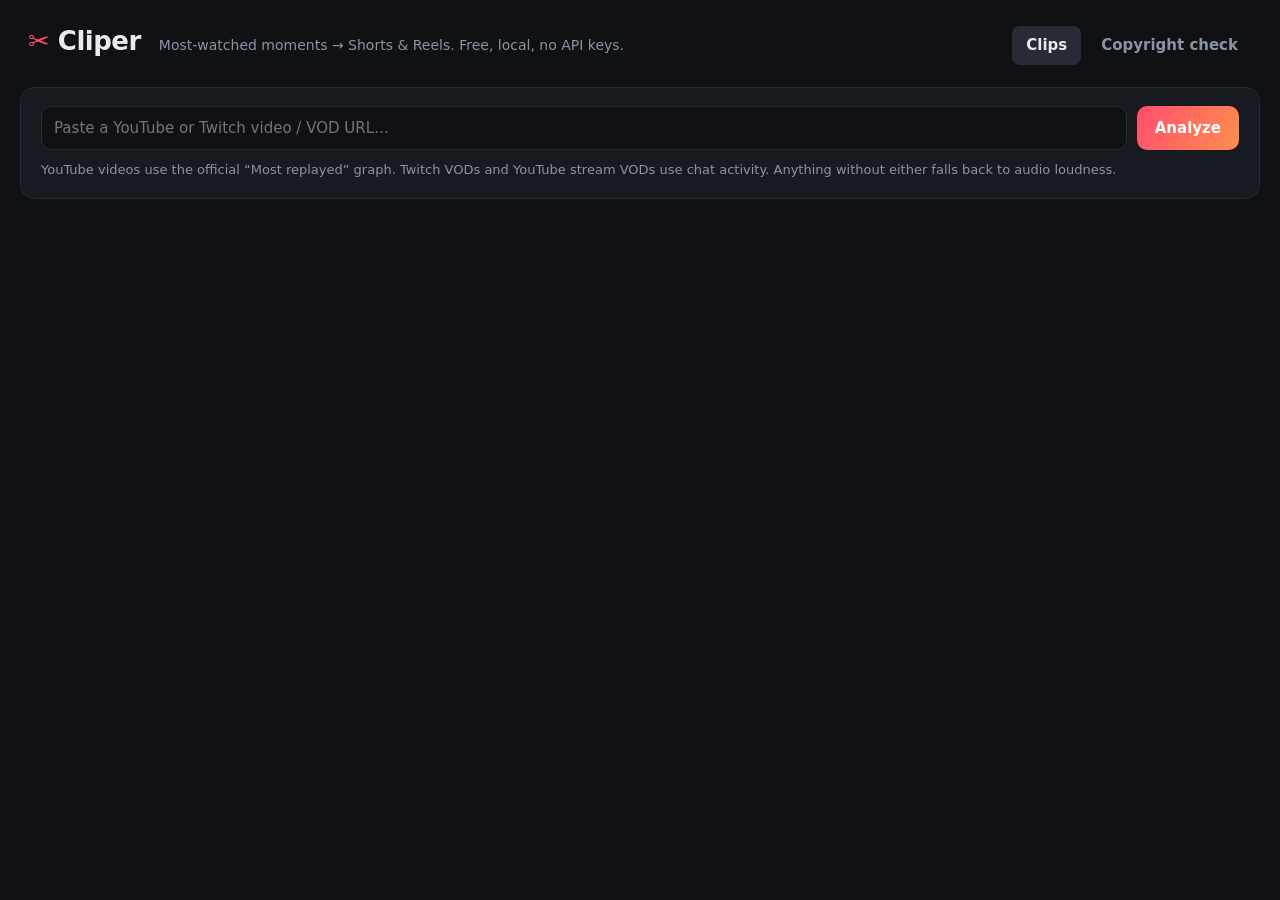
==== cliper/web/index.html @ e8e69fe3 "Initial release: Cliper — most-watched moments to Shorts, free and local" ====
<!doctype html>
<html lang="en">
<head>
<meta charset="utf-8">
<meta name="viewport" content="width=device-width, initial-scale=1">
<title>Cliper</title>
<link rel="stylesheet" href="style.css">
</head>
<body>
<header class="top">
  <div class="brand"><span class="logo">✂</span> Cliper</div>
  <div class="tag">Most-watched moments → Shorts &amp; Reels. Free, local, no API keys.</div>
  <nav class="tabs"><button class="tab active" data-tab="clips">Clips</button><button class="tab" data-tab="check">Copyright check</button></nav>
</header>

<main id="tab-clips">
  <section class="card" id="input-card">
    <form id="url-form">
      <input id="url" type="url" required placeholder="Paste a YouTube or Twitch video / VOD URL…" autocomplete="off">
      <button type="submit" id="analyze-btn">Analyze</button>
    </form>
    <p class="hint">YouTube videos use the official “Most replayed” graph. Twitch VODs and YouTube stream VODs use chat activity. Anything without either falls back to audio loudness.</p>
  </section>

  <section class="card hidden" id="progress-card">
    <div class="prog-row"><span id="prog-msg">Working…</span><span id="prog-pct">0%</span></div>
    <div class="bar"><div id="prog-fill"></div></div>
    <p class="error hidden" id="prog-error"></p>
    <ul id="prog-log" class="log"></ul>
  </section>

  <section class="hidden" id="video-section">
    <div class="card video-card">
      <div class="video-meta">
        <img id="thumb" alt="">
        <div>
          <h2 id="title"></h2>
          <div class="sub"><span id="uploader"></span> · <span id="duration"></span> · <span class="pill" id="source"></span> · <span class="pill" id="mode" title=""></span> · <button class="linkish" id="reanalyze">↻ re-analyze</button></div>
        </div>
      </div>
      <div class="player-wrap"><div id="player"></div></div>
      <div class="chart-wrap">
        <canvas id="chart" height="140"></canvas>
        <div id="chart-tip" class="tip hidden"></div>
      </div>
      <div class="legend"><span class="sw hot"></span> interest &nbsp; <span class="sw win"></span> planned clip &nbsp; <span class="sw peak"></span> top moment — click the graph to seek</div>
      <div id="highlights" class="chips"></div>
    </div>

    <div class="card">
      <h3>Generate clips</h3>
      <div class="opts">
        <label>Clips <input type="number" id="opt-count" min="1" max="60" value="10"></label>
        <label>Min length (s) <input type="number" id="opt-min" min="3" max="180" value="8"></label>
        <label>Max length (s) <input type="number" id="opt-max" min="3" max="180" value="15"></label>
        <label>Video type
          <select id="opt-mode">
            <option value="">Auto</option>
            <option value="talking">Talking / commentary</option>
            <option value="podcast">Podcast / interview</option>
            <option value="gameplay">Gameplay (+ facecam)</option>
            <option value="irl">IRL / vlog / stream</option>
            <option value="music">Music</option>
          </select>
        </label>
        <label>Framing
          <select id="opt-layout">
            <option value="auto">Auto (face tracking / stacked)</option>
            <option value="crop">9:16 crop, follow face</option>
            <option value="blur">9:16 blurred background</option>
            <option value="original">Keep original (landscape)</option>
          </select>
        </label>
        <label>Captions
          <select id="opt-captions">
            <option value="auto">Auto (platform subs, else Whisper)</option>
            <option value="whisper">Whisper (local)</option>
            <option value="off">Off</option>
          </select>
        </label>
        <label>Speed
          <select id="opt-speed"><option value="">Auto</option><option value="1">1.00×</option><option value="1.05">1.05×</option><option value="1.1">1.10×</option><option value="1.15">1.15×</option></select>
        </label>
        <label>Source quality
          <select id="opt-quality"><option value="">Best available (4K if offered)</option><option value="1440">Up to 1440p</option><option value="1080">Up to 1080p (faster)</option><option value="720">Up to 720p (fastest)</option></select>
        </label>
        <label>Pitch
          <select id="opt-pitch"><option value="">Auto</option><option value="1">Original</option><option value="1.02">+2%</option><option value="0.98">−2%</option><option value="1.04">+4%</option></select>
        </label>
      </div>
      <div class="toggles">
        <label><input type="checkbox" id="opt-punch" checked> Punch-in zooms</label>
        <label title="Shows the hook line at the top for the first seconds. Off by default because the captions already show it."><input type="checkbox" id="opt-title"> Hook title card</label>
        <label><input type="checkbox" id="opt-progress" checked> Progress bar</label>
        <label><input type="checkbox" id="opt-grade" checked> Color grade</label>
        <label><input type="checkbox" id="opt-mirror"> Mirror</label>
      </div>
      <p class="hint" id="caption-hint"></p>
      <p class="hint">Edits are chosen per video type: face-tracked crops, stacked game + facecam, split podcasts, word-highlight captions, loudness normalised to −14 LUFS. They help retention and reduce automated matching — they don't make reposting someone else's content legal. Get permission or stay within fair use.</p>
      <button id="generate-btn" class="primary">Generate clips</button>
    </div>

    <div class="card hidden" id="clips-card">
      <div class="clips-head">
        <h3>Clips <span id="clips-count"></span></h3>
        <a id="zip-link" class="btn hidden" href="#">Download all (.zip)</a>
      </div>
      <p class="outpath" id="outpath"></p>
      <div id="clips" class="grid"></div>
    </div>
  </section>

  <section class="card" id="recent-card">
    <h3>Recent</h3>
    <ul id="recent" class="recent"></ul>
  </section>
</main>

<main id="tab-check" class="hidden">
  <section class="card">
    <h3>Will this get flagged?</h3>
    <p class="hint">An estimate, not a guarantee: matching systems (Content ID etc.) are proprietary. This checks the two things that drive most claims — <b>recognisable music</b> (via Shazam) and <b>how close the clip still is to its source</b> (visual hashes that survive crops/mirroring, audio correlation that survives speed/pitch changes).</p>
  </section>
  <section class="card" id="check-clips-card">
    <h3>Generated clips <span class="hint" id="check-job-title"></span></h3>
    <div id="check-clips" class="check-list"></div>
  </section>
  <section class="card">
    <h3>Check any video file</h3>
    <form id="check-form" class="opts">
      <label>Video file <input type="file" id="chk-file" accept="video/*,audio/*" required></label>
      <label>Source URL (optional, to compare) <input type="url" id="chk-url" placeholder="https://youtube.com/watch?v=…"></label>
      <label>Where in the source it starts (s) <input type="number" id="chk-start" min="0" step="0.1" value="0"></label>
      <label>Speed applied <input type="number" id="chk-speed" min="0.5" max="2" step="0.01" value="1"></label>
    </form>
    <button id="chk-btn" class="primary">Check</button>
    <div id="chk-result" class="report hidden"></div>
  </section>
</main>
<script src="app.js"></script>
</body>
</html>
---- cliper/web/style.css ----
:root {
  --bg: #0f1115; --card: #171a21; --line: #262b36; --text: #e8eaf0; --muted: #8b93a7;
  --accent: #ff4d6d; --accent2: #ff8f4d; --ok: #4dd18f; --win: rgba(77,163,255,.35); --peak: #ffd84d;
}
* { box-sizing: border-box; }
body { margin: 0; background: var(--bg); color: var(--text); font: 15px/1.5 system-ui, -apple-system, Segoe UI, Roboto, sans-serif; }
.top { display: flex; align-items: baseline; gap: 18px; padding: 22px 28px 6px; flex-wrap: wrap; }
.brand { font-size: 26px; font-weight: 800; letter-spacing: -.5px; }
.logo { color: var(--accent); }
.tag { color: var(--muted); font-size: 14px; }
main { max-width: 1400px; margin: 0 auto; padding: 16px 20px 60px; display: grid; grid-template-columns: minmax(0, 1fr); gap: 16px; }
.card { min-width: 0; background: var(--card); border: 1px solid var(--line); border-radius: 14px; padding: 18px 20px; }
.hidden { display: none !important; }
#video-section { display: grid; gap: 16px; }
h2 { margin: 0 0 4px; font-size: 18px; } h3 { margin: 0 0 12px; font-size: 16px; }
.hint { color: var(--muted); font-size: 13px; margin: 10px 0 0; }
.error { color: var(--accent); }
form { display: flex; gap: 10px; }
input, select { background: #0f1115; color: var(--text); border: 1px solid var(--line); border-radius: 10px; padding: 10px 12px; font: inherit; }
input:focus, select:focus { outline: 2px solid var(--accent); border-color: transparent; }
#url { flex: 1; min-width: 0; }
button, .btn { background: var(--line); color: var(--text); border: 0; border-radius: 10px; padding: 10px 18px; font: inherit; font-weight: 600; cursor: pointer; text-decoration: none; display: inline-block; }
button.primary, #analyze-btn { background: linear-gradient(120deg, var(--accent), var(--accent2)); color: #fff; }
button:disabled { opacity: .5; cursor: wait; }
.prog-row { display: flex; justify-content: space-between; color: var(--muted); font-size: 14px; margin-bottom: 8px; }
.bar { height: 8px; background: #0f1115; border-radius: 99px; overflow: hidden; }
#prog-fill { height: 100%; width: 0; background: linear-gradient(90deg, var(--accent), var(--accent2)); transition: width .4s; }
.video-meta { display: flex; gap: 14px; align-items: center; margin-bottom: 14px; }
.video-meta img { width: 120px; aspect-ratio: 16/9; object-fit: cover; border-radius: 8px; background: #000; }
.sub { color: var(--muted); font-size: 13px; }
.pill { background: #0f1115; border: 1px solid var(--line); border-radius: 99px; padding: 1px 9px; font-size: 12px; }
.player-wrap { position: relative; width: 100%; padding-top: 56.25%; background: #000; border-radius: 10px; overflow: hidden; }
.player-wrap iframe, .player-wrap > div, .player-wrap .ph { position: absolute; inset: 0; width: 100%; height: 100%; border: 0; }
.chart-wrap { position: relative; margin-top: 14px; }
#chart { width: 100%; height: 140px; display: block; border-radius: 8px; background: #0f1115; cursor: crosshair; }
.tip { position: absolute; top: 6px; pointer-events: none; background: #000c; padding: 2px 8px; border-radius: 6px; font-size: 12px; transform: translateX(-50%); }
.legend { color: var(--muted); font-size: 12px; margin-top: 6px; }
.sw { display: inline-block; width: 12px; height: 12px; border-radius: 3px; vertical-align: -2px; }
.sw.hot { background: var(--accent); } .sw.win { background: var(--win); border: 1px solid #4da3ff; } .sw.peak { background: var(--peak); }
.chips { display: flex; flex-wrap: wrap; gap: 8px; margin-top: 12px; }
.chip { background: #0f1115; border: 1px solid var(--line); border-radius: 99px; padding: 4px 12px; font-size: 13px; cursor: pointer; }
.chip:hover { border-color: var(--accent); }
.chip b { color: var(--peak); }
.opts { display: grid; grid-template-columns: repeat(auto-fit, minmax(170px, 1fr)); gap: 12px; }
.opts label { display: flex; flex-direction: column; gap: 4px; font-size: 13px; color: var(--muted); }
.opts input, .opts select { width: 100%; }
#generate-btn { margin-top: 14px; }
.clips-head { display: flex; justify-content: space-between; align-items: center; margin-bottom: 12px; }
.grid { display: grid; grid-template-columns: repeat(auto-fill, minmax(240px, 1fr)); gap: 16px; }
.clip { background: #0f1115; border: 1px solid var(--line); border-radius: 12px; overflow: hidden; display: flex; flex-direction: column; }
.clip video { width: 100%; aspect-ratio: 9/16; background: #000; object-fit: contain; }
.clip.landscape video { aspect-ratio: 16/9; }
.clip .ph { aspect-ratio: 9/16; display: grid; place-items: center; color: var(--muted); font-size: 13px; background: #000; }
.clip.landscape .ph { aspect-ratio: 16/9; }
.clip .info { padding: 10px 12px; font-size: 13px; display: flex; flex-direction: column; gap: 6px; }
.clip .row { display: flex; justify-content: space-between; align-items: center; color: var(--muted); }
.clip .rank { font-weight: 700; color: var(--text); }
.clip .actions { display: flex; gap: 8px; }
.clip .actions .btn { flex: 1; font-size: 12px; padding: 7px 8px; display: inline-flex; align-items: center; justify-content: center; gap: 6px; }
.clip .chkres { font-size: 12px; min-height: 0; }
.clip .chkres:empty { display: none; }
.clip .err { color: var(--accent); font-size: 12px; word-break: break-word; }
.spin { width: 18px; height: 18px; border: 2px solid var(--line); border-top-color: var(--accent); border-radius: 50%; animation: s 1s linear infinite; }
@keyframes s { to { transform: rotate(360deg); } }
.recent { list-style: none; margin: 0; padding: 0; display: grid; gap: 6px; }
.recent li { display: flex; gap: 10px; align-items: center; font-size: 14px; }
.recent a { color: var(--text); text-decoration: none; flex: 1; min-width: 0; overflow: hidden; text-overflow: ellipsis; white-space: nowrap; }
.recent .x { color: var(--muted); cursor: pointer; background: none; padding: 2px 6px; }
.recent .st { font-size: 12px; color: var(--muted); }
@media (max-width: 600px) { form { flex-direction: column; } .video-meta img { width: 90px; } }
.log { list-style: none; margin: 10px 0 0; padding: 0; font-size: 12px; color: var(--muted); max-height: 140px; overflow-y: auto; }
.log li { display: flex; gap: 10px; } .log li:last-child { color: var(--text); }
.log time { flex: none; opacity: .6; font-variant-numeric: tabular-nums; }
.toggles { display: flex; flex-wrap: wrap; gap: 8px 18px; margin-top: 12px; font-size: 14px; }
.toggles label { display: flex; gap: 6px; align-items: center; cursor: pointer; }
.clip .hook { color: var(--text); font-size: 12px; line-height: 1.35; display: -webkit-box; -webkit-line-clamp: 3; -webkit-box-orient: vertical; overflow: hidden; }
.tabs { margin-left: auto; display: flex; gap: 6px; }
.tab { background: transparent; color: var(--muted); padding: 8px 14px; border-radius: 8px; }
.tab.active { background: var(--line); color: var(--text); }
.check-list { display: grid; gap: 10px; }
.check-row { display: grid; grid-template-columns: 90px 1fr auto; gap: 12px; align-items: center; background: #0f1115; border: 1px solid var(--line); border-radius: 10px; padding: 10px 12px; }
.check-row video { width: 90px; aspect-ratio: 9/16; border-radius: 6px; background: #000; }
.badge { display: inline-block; padding: 2px 10px; border-radius: 99px; font-size: 12px; font-weight: 700; }
.badge.low { background: #1f3d2e; color: var(--ok); } .badge.medium { background: #40361a; color: var(--peak); } .badge.high { background: #4a1f28; color: var(--accent); }
.report { margin-top: 14px; background: #0f1115; border: 1px solid var(--line); border-radius: 10px; padding: 12px 14px; font-size: 14px; }
.report ul { margin: 8px 0 0; padding-left: 18px; color: var(--muted); }
.report .music a { color: var(--peak); }
.linkish { background: none; color: var(--muted); padding: 0; font-size: 12px; font-weight: 500; text-decoration: underline; }
.linkish:hover { color: var(--text); }
.outpath { font-size: 12px; color: var(--muted); font-family: ui-monospace, monospace; }
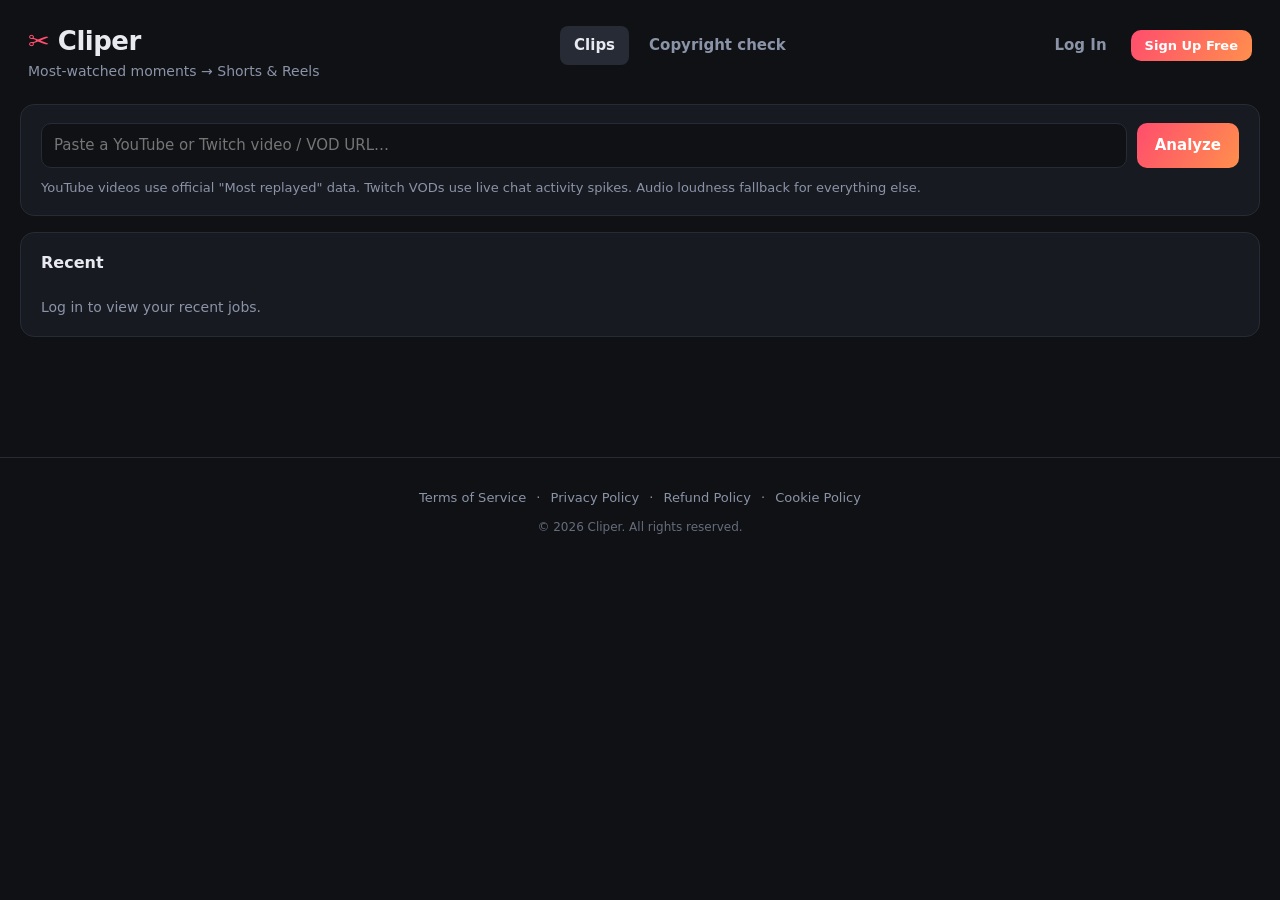
==== commit 28e87636: "bug fixes" ====
--- a/cliper/web/index.html
+++ b/cliper/web/index.html
@@ -3,14 +3,22 @@
 <head>
 <meta charset="utf-8">
 <meta name="viewport" content="width=device-width, initial-scale=1">
-<title>Cliper</title>
+<title>Cliper — AI Short Clip Generator</title>
 <link rel="stylesheet" href="style.css">
 </head>
 <body>
 <header class="top">
-  <div class="brand"><span class="logo">✂</span> Cliper</div>
-  <div class="tag">Most-watched moments → Shorts &amp; Reels. Free, local, no API keys.</div>
-  <nav class="tabs"><button class="tab active" data-tab="clips">Clips</button><button class="tab" data-tab="check">Copyright check</button></nav>
+  <div class="brand-wrap">
+    <div class="brand"><span class="logo">✂</span> Cliper</div>
+    <div class="tag">Most-watched moments → Shorts &amp; Reels</div>
+  </div>
+  <nav class="tabs">
+    <button class="tab active" data-tab="clips">Clips</button>
+    <button class="tab" data-tab="check">Copyright check</button>
+  </nav>
+  <div class="user-area" id="user-area">
+    <!-- Populated by app.js: Login/Signup buttons or User Badge & Logout -->
+  </div>
 </header>
 
 <main id="tab-clips">
@@ -19,7 +27,7 @@
       <input id="url" type="url" required placeholder="Paste a YouTube or Twitch video / VOD URL…" autocomplete="off">
       <button type="submit" id="analyze-btn">Analyze</button>
     </form>
-    <p class="hint">YouTube videos use the official “Most replayed” graph. Twitch VODs and YouTube stream VODs use chat activity. Anything without either falls back to audio loudness.</p>
+    <p class="hint">YouTube videos use official "Most replayed" data. Twitch VODs use live chat activity spikes. Audio loudness fallback for everything else.</p>
   </section>
 
   <section class="card hidden" id="progress-card">
@@ -96,7 +104,7 @@
         <label><input type="checkbox" id="opt-mirror"> Mirror</label>
       </div>
       <p class="hint" id="caption-hint"></p>
-      <p class="hint">Edits are chosen per video type: face-tracked crops, stacked game + facecam, split podcasts, word-highlight captions, loudness normalised to −14 LUFS. They help retention and reduce automated matching — they don't make reposting someone else's content legal. Get permission or stay within fair use.</p>
+      <p class="hint">Edits are chosen per video type: face-tracked crops, stacked game + facecam, split podcasts, word-highlight captions, loudness normalised to −14 LUFS.</p>
       <button id="generate-btn" class="primary">Generate clips</button>
     </div>
 
@@ -119,7 +127,7 @@
 <main id="tab-check" class="hidden">
   <section class="card">
     <h3>Will this get flagged?</h3>
-    <p class="hint">An estimate, not a guarantee: matching systems (Content ID etc.) are proprietary. This checks the two things that drive most claims — <b>recognisable music</b> (via Shazam) and <b>how close the clip still is to its source</b> (visual hashes that survive crops/mirroring, audio correlation that survives speed/pitch changes).</p>
+    <p class="hint">An estimate, not a guarantee: matching systems (Content ID etc.) are proprietary. This checks the two things that drive most claims — <b>recognisable music</b> (via Shazam) and <b>how close the clip still is to its source</b>.</p>
   </section>
   <section class="card" id="check-clips-card">
     <h3>Generated clips <span class="hint" id="check-job-title"></span></h3>
@@ -137,6 +145,101 @@
     <div id="chk-result" class="report hidden"></div>
   </section>
 </main>
+
+<!-- AUTH MODAL -->
+<div id="auth-modal" class="modal-backdrop hidden">
+  <div class="modal-card card">
+    <button class="modal-close" onclick="closeAuthModal()">✕</button>
+    <div class="auth-tabs">
+      <button class="auth-tab active" id="tab-login-btn" onclick="switchAuthTab('login')">Log In</button>
+      <button class="auth-tab" id="tab-signup-btn" onclick="switchAuthTab('signup')">Sign Up (7-Day Trial)</button>
+    </div>
+    
+    <form id="auth-form" onsubmit="handleAuthSubmit(event)">
+      <div id="auth-error" class="error hidden"></div>
+      <label>Email Address
+        <input type="email" id="auth-email" required placeholder="you@example.com" autocomplete="email">
+      </label>
+      <label>Password
+        <input type="password" id="auth-password" required minlength="6" placeholder="••••••••" autocomplete="current-password">
+      </label>
+      <button type="submit" id="auth-submit-btn" class="primary">Log In</button>
+    </form>
+  </div>
+</div>
+
+<!-- COOKIE MODAL -->
+<div id="cookie-modal" class="modal-backdrop hidden">
+  <div class="modal-card card" style="max-width: 560px;">
+    <button class="modal-close" onclick="closeCookieModal()">✕</button>
+    <h2>🍪 YouTube Cookie Setup</h2>
+    <p class="hint">Datacenter server IPs can be flagged by YouTube for bot verification. Paste your Netscape <code>cookies.txt</code> text below to bypass YouTube bot blocks instantly.</p>
+
+    <div style="background:#0f1115;border:1px solid var(--line);border-radius:8px;padding:12px;margin:12px 0;font-size:12px;color:var(--muted);">
+      <b>How to get your YouTube cookies:</b><br>
+      1. Install Chrome/Firefox extension: <b>Get cookies.txt LOCALLY</b>.<br>
+      2. Open <a href="https://youtube.com" target="_blank" style="color:var(--accent);">youtube.com</a> in browser.<br>
+      3. Click extension → Export → Copy/paste the text below.
+    </div>
+
+    <form id="cookie-form" onsubmit="handleCookieSubmit(event)" style="display:flex;flex-direction:column;gap:10px;">
+      <div id="cookie-msg" class="hint" style="color:var(--ok);"></div>
+      <label style="font-size:12px;color:var(--muted);">Paste Netscape cookies.txt content:
+        <textarea id="cookie-text" rows="6" placeholder="# Netscape HTTP Cookie File&#10;.youtube.com TRUE / FALSE 1750000000..." style="width:100%;background:#0f1115;color:var(--text);border:1px solid var(--line);border-radius:8px;padding:8px;font-family:monospace;font-size:11px;" required></textarea>
+      </label>
+      <div style="display:flex;gap:10px;justify-content:flex-end;">
+        <button type="button" class="linkish" onclick="clearServerCookies()">Clear Cookies</button>
+        <button type="submit" class="primary">Save Cookies</button>
+      </div>
+    </form>
+  </div>
+</div>
+
+<!-- UPGRADE / PRICING MODAL -->
+<div id="upgrade-modal" class="modal-backdrop hidden">
+  <div class="modal-card card upgrade-card">
+    <button class="modal-close" onclick="closeUpgradeModal()">✕</button>
+    <h2>Upgrade to Cliper Pro ⚡</h2>
+    <p class="hint">Unlock unlimited video renders, zero daily quotas, and maximum processing speed.</p>
+    
+    <div class="pricing-grid">
+      <div class="price-box">
+        <h3>Free Plan</h3>
+        <div class="price">$0 <span>/ month</span></div>
+        <ul>
+          <li>✓ 1 Video Analysis per 24 hours</li>
+          <li>✓ 1 Clip Generation per 24 hours</li>
+          <li>✓ Standard processing queue</li>
+        </ul>
+      </div>
+      <div class="price-box featured">
+        <div class="badge">POPULAR</div>
+        <h3>Pro Unlimited</h3>
+        <div class="price">$14.99 <span>/ month</span></div>
+        <ul>
+          <li>✓ <b>Unlimited</b> Video Analyses</li>
+          <li>✓ <b>Unlimited</b> Clip Renders</li>
+          <li>✓ Priority high-speed queue</li>
+          <li>✓ 4K Source Resolution &amp; Whisper Subs</li>
+          <li>✓ 14-Day Money-Back Guarantee</li>
+        </ul>
+        <button class="primary" onclick="triggerStripeCheckout()">Subscribe to Pro</button>
+      </div>
+    </div>
+  </div>
+</div>
+
+<!-- FOOTER -->
+<footer class="app-footer">
+  <div class="footer-links">
+    <a href="/legal.html#terms" target="_blank">Terms of Service</a> ·
+    <a href="/legal.html#privacy" target="_blank">Privacy Policy</a> ·
+    <a href="/legal.html#refund" target="_blank">Refund Policy</a> ·
+    <a href="/legal.html#cookies" target="_blank">Cookie Policy</a>
+  </div>
+  <p class="copyright">© 2026 Cliper. All rights reserved.</p>
+</footer>
+
 <script src="app.js"></script>
 </body>
 </html>
--- a/cliper/web/style.css
+++ b/cliper/web/style.css
@@ -47,10 +47,11 @@
 #generate-btn { margin-top: 14px; }
 .clips-head { display: flex; justify-content: space-between; align-items: center; margin-bottom: 12px; }
 .grid { display: grid; grid-template-columns: repeat(auto-fill, minmax(240px, 1fr)); gap: 16px; }
-.clip { background: #0f1115; border: 1px solid var(--line); border-radius: 12px; overflow: hidden; display: flex; flex-direction: column; }
-.clip video { width: 100%; aspect-ratio: 9/16; background: #000; object-fit: contain; }
+.clip { position: relative; background: #0f1115; border: 1px solid var(--line); border-radius: 12px; overflow: visible; display: flex; flex-direction: column; z-index: 1; }
+.clip:hover { z-index: 40; }
+.clip video { width: 100%; aspect-ratio: 9/16; background: #000; object-fit: contain; border-radius: 11px 11px 0 0; }
 .clip.landscape video { aspect-ratio: 16/9; }
-.clip .ph { aspect-ratio: 9/16; display: grid; place-items: center; color: var(--muted); font-size: 13px; background: #000; }
+.clip .ph { aspect-ratio: 9/16; display: grid; place-items: center; color: var(--muted); font-size: 13px; background: #000; border-radius: 11px 11px 0 0; }
 .clip.landscape .ph { aspect-ratio: 16/9; }
 .clip .info { padding: 10px 12px; font-size: 13px; display: flex; flex-direction: column; gap: 6px; }
 .clip .row { display: flex; justify-content: space-between; align-items: center; color: var(--muted); }
@@ -88,3 +89,215 @@
 .linkish { background: none; color: var(--muted); padding: 0; font-size: 12px; font-weight: 500; text-decoration: underline; }
 .linkish:hover { color: var(--text); }
 .outpath { font-size: 12px; color: var(--muted); font-family: ui-monospace, monospace; }
+
+/* SEO Container & Popover */
+.seo-container { position: absolute; top: 8px; right: 8px; z-index: 99; }
+.seo-btn {
+  background: rgba(15, 17, 21, 0.85);
+  backdrop-filter: blur(8px);
+  color: var(--text);
+  border: 1px solid var(--line);
+  border-radius: 8px;
+  padding: 5px 8px;
+  font-size: 11px;
+  font-weight: 600;
+  cursor: pointer;
+  display: inline-flex;
+  align-items: center;
+  gap: 4px;
+  box-shadow: 0 2px 8px rgba(0,0,0,0.4);
+  transition: all 0.2s ease;
+}
+.seo-btn:hover {
+  background: var(--accent);
+  border-color: var(--accent);
+  color: #fff;
+}
+.seo-popup {
+  display: none;
+  position: absolute;
+  top: calc(100% + 6px);
+  right: 0;
+  width: 290px;
+  max-height: 380px;
+  overflow-y: auto;
+  background: rgba(23, 26, 33, 0.97);
+  backdrop-filter: blur(14px);
+  border: 1px solid var(--line);
+  border-radius: 10px;
+  padding: 12px;
+  box-shadow: 0 10px 28px rgba(0, 0, 0, 0.65);
+  z-index: 100;
+}
+.seo-container:hover .seo-popup,
+.seo-popup:hover,
+.seo-popup.force-show {
+  display: block !important;
+}
+.seo-pop-header {
+  display: flex;
+  justify-content: space-between;
+  align-items: center;
+  padding-bottom: 8px;
+  margin-bottom: 10px;
+  border-bottom: 1px solid var(--line);
+  font-size: 13px;
+  font-weight: 700;
+  color: var(--text);
+}
+.seo-copy-all {
+  background: var(--line);
+  color: var(--text);
+  border: 0;
+  border-radius: 6px;
+  padding: 3px 8px;
+  font-size: 11px;
+  font-weight: 600;
+  cursor: pointer;
+}
+.seo-copy-all:hover {
+  background: var(--ok);
+  color: #000;
+}
+.seo-field {
+  margin-bottom: 10px;
+}
+.seo-field:last-child {
+  margin-bottom: 0;
+}
+.seo-label-row {
+  display: flex;
+  justify-content: space-between;
+  align-items: center;
+  margin-bottom: 4px;
+  font-size: 11px;
+  font-weight: 600;
+  color: var(--muted);
+}
+.seo-item-copy {
+  background: transparent;
+  color: var(--muted);
+  border: 0;
+  padding: 2px 4px;
+  font-size: 10px;
+  font-weight: 600;
+  cursor: pointer;
+  display: inline-flex;
+  align-items: center;
+  gap: 3px;
+  border-radius: 4px;
+}
+.seo-item-copy:hover {
+  color: var(--accent);
+  background: rgba(255, 77, 109, 0.1);
+}
+.seo-val {
+  background: #0f1115;
+  border: 1px solid var(--line);
+  border-radius: 6px;
+  padding: 6px 8px;
+  font-size: 11px;
+  line-height: 1.4;
+  color: var(--text);
+  max-height: 65px;
+  overflow-y: auto;
+  white-space: pre-wrap;
+  word-break: break-word;
+  user-select: text;
+}
+
+/* User Area Header & Badges */
+.brand-wrap { display: flex; flex-direction: column; }
+.user-area { margin-left: auto; display: flex; align-items: center; gap: 10px; }
+.user-badge {
+  background: linear-gradient(120deg, rgba(255, 77, 109, 0.2), rgba(255, 143, 77, 0.2));
+  border: 1px solid var(--accent);
+  color: #fff;
+  padding: 4px 10px;
+  border-radius: 99px;
+  font-size: 12px;
+  font-weight: 600;
+}
+.user-email { font-size: 13px; color: var(--muted); max-width: 160px; overflow: hidden; text-overflow: ellipsis; white-space: nowrap; }
+
+/* Modals */
+.modal-backdrop {
+  position: fixed;
+  inset: 0;
+  background: rgba(0, 0, 0, 0.75);
+  backdrop-filter: blur(8px);
+  display: flex;
+  align-items: center;
+  justify-content: center;
+  z-index: 1000;
+  padding: 20px;
+}
+.modal-card {
+  position: relative;
+  width: 100%;
+  max-width: 440px;
+  box-shadow: 0 20px 50px rgba(0,0,0,0.8);
+  border: 1px solid rgba(255, 255, 255, 0.15);
+}
+.upgrade-card { max-width: 720px; }
+.modal-close {
+  position: absolute;
+  top: 14px;
+  right: 14px;
+  background: transparent;
+  border: none;
+  color: var(--muted);
+  font-size: 18px;
+  cursor: pointer;
+  padding: 4px 8px;
+}
+.modal-close:hover { color: #fff; }
+
+.auth-tabs { display: flex; gap: 8px; border-bottom: 1px solid var(--line); margin-bottom: 18px; padding-bottom: 8px; }
+.auth-tab { background: transparent; color: var(--muted); border: none; padding: 8px 12px; font-size: 14px; cursor: pointer; border-radius: 6px; }
+.auth-tab.active { background: var(--line); color: var(--text); font-weight: 600; }
+
+#auth-form { display: flex; flex-direction: column; gap: 14px; }
+#auth-form label { display: flex; flex-direction: column; gap: 6px; font-size: 13px; color: var(--muted); }
+#auth-form input { width: 100%; }
+
+/* Pricing Grid */
+.pricing-grid { display: grid; grid-template-columns: repeat(auto-fit, minmax(280px, 1fr)); gap: 20px; margin-top: 20px; }
+.price-box {
+  background: #0f1115;
+  border: 1px solid var(--line);
+  border-radius: 12px;
+  padding: 24px 20px;
+  position: relative;
+  display: flex;
+  flex-direction: column;
+}
+.price-box.featured {
+  border-color: var(--accent);
+  background: linear-gradient(180deg, rgba(255, 77, 109, 0.08), rgba(15, 17, 21, 0.95));
+}
+.price-box .badge {
+  position: absolute;
+  top: -12px;
+  right: 16px;
+  background: linear-gradient(120deg, var(--accent), var(--accent2));
+  color: #fff;
+  font-size: 10px;
+  font-weight: 800;
+  letter-spacing: 0.5px;
+  padding: 3px 10px;
+  border-radius: 99px;
+}
+.price-box h3 { margin: 0 0 8px; font-size: 18px; }
+.price-box .price { font-size: 32px; font-weight: 800; margin-bottom: 16px; color: #fff; }
+.price-box .price span { font-size: 14px; font-weight: 400; color: var(--muted); }
+.price-box ul { list-style: none; padding: 0; margin: 0 0 24px; font-size: 13px; display: flex; flex-direction: column; gap: 10px; color: var(--text); }
+.price-box button { margin-top: auto; width: 100%; text-align: center; }
+
+/* Footer */
+.app-footer { margin-top: 60px; padding: 30px 20px; text-align: center; border-top: 1px solid var(--line); color: var(--muted); font-size: 13px; }
+.footer-links a { color: var(--muted); text-decoration: none; margin: 0 6px; }
+.footer-links a:hover { color: var(--text); text-decoration: underline; }
+.copyright { margin-top: 10px; font-size: 12px; opacity: 0.7; }
+
+
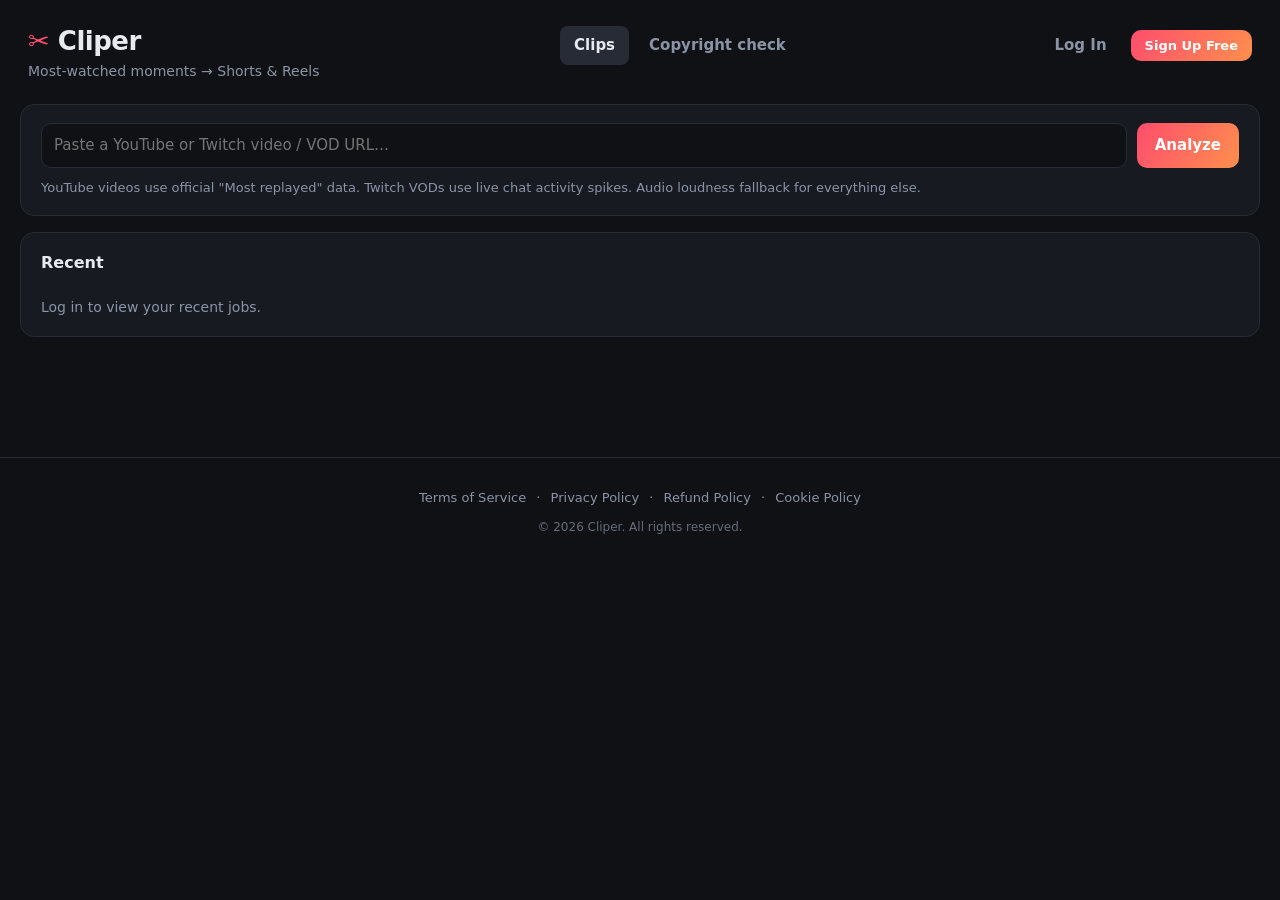
==== commit 2af0cce4: "bug fixes" ====
--- a/cliper/web/index.html
+++ b/cliper/web/index.html
@@ -175,11 +175,14 @@
     <h2>🍪 YouTube Cookie Setup</h2>
     <p class="hint">Datacenter server IPs can be flagged by YouTube for bot verification. Paste your Netscape <code>cookies.txt</code> text below to bypass YouTube bot blocks instantly.</p>
 
-    <div style="background:#0f1115;border:1px solid var(--line);border-radius:8px;padding:12px;margin:12px 0;font-size:12px;color:var(--muted);">
+    <div style="background:#0f1115;border:1px solid var(--line);border-radius:8px;padding:12px;margin:12px 0;font-size:12px;color:var(--muted);line-height:1.6;">
       <b>How to get your YouTube cookies:</b><br>
-      1. Install Chrome/Firefox extension: <b>Get cookies.txt LOCALLY</b>.<br>
+      1. Install extension: 
+         <a href="https://chromewebstore.google.com/detail/get-cookiestxt-locally/cclelndahbckbenkjhflpdbgdldlbecc" target="_blank" style="color:var(--accent);font-weight:600;">Chrome Extension</a> · 
+         <a href="https://addons.mozilla.org/en-US/firefox/addon/get-cookies-txt-locally/" target="_blank" style="color:var(--accent);font-weight:600;">Firefox Extension</a>.<br>
       2. Open <a href="https://youtube.com" target="_blank" style="color:var(--accent);">youtube.com</a> in browser.<br>
-      3. Click extension → Export → Copy/paste the text below.
+      3. Click extension → Export → Copy/paste the text below.<br>
+      <i style="color:var(--text);margin-top:4px;display:block;">💡 Note: Saving cookies here enables YouTube processing server-wide for all your users!</i>
     </div>
 
     <form id="cookie-form" onsubmit="handleCookieSubmit(event)" style="display:flex;flex-direction:column;gap:10px;">
